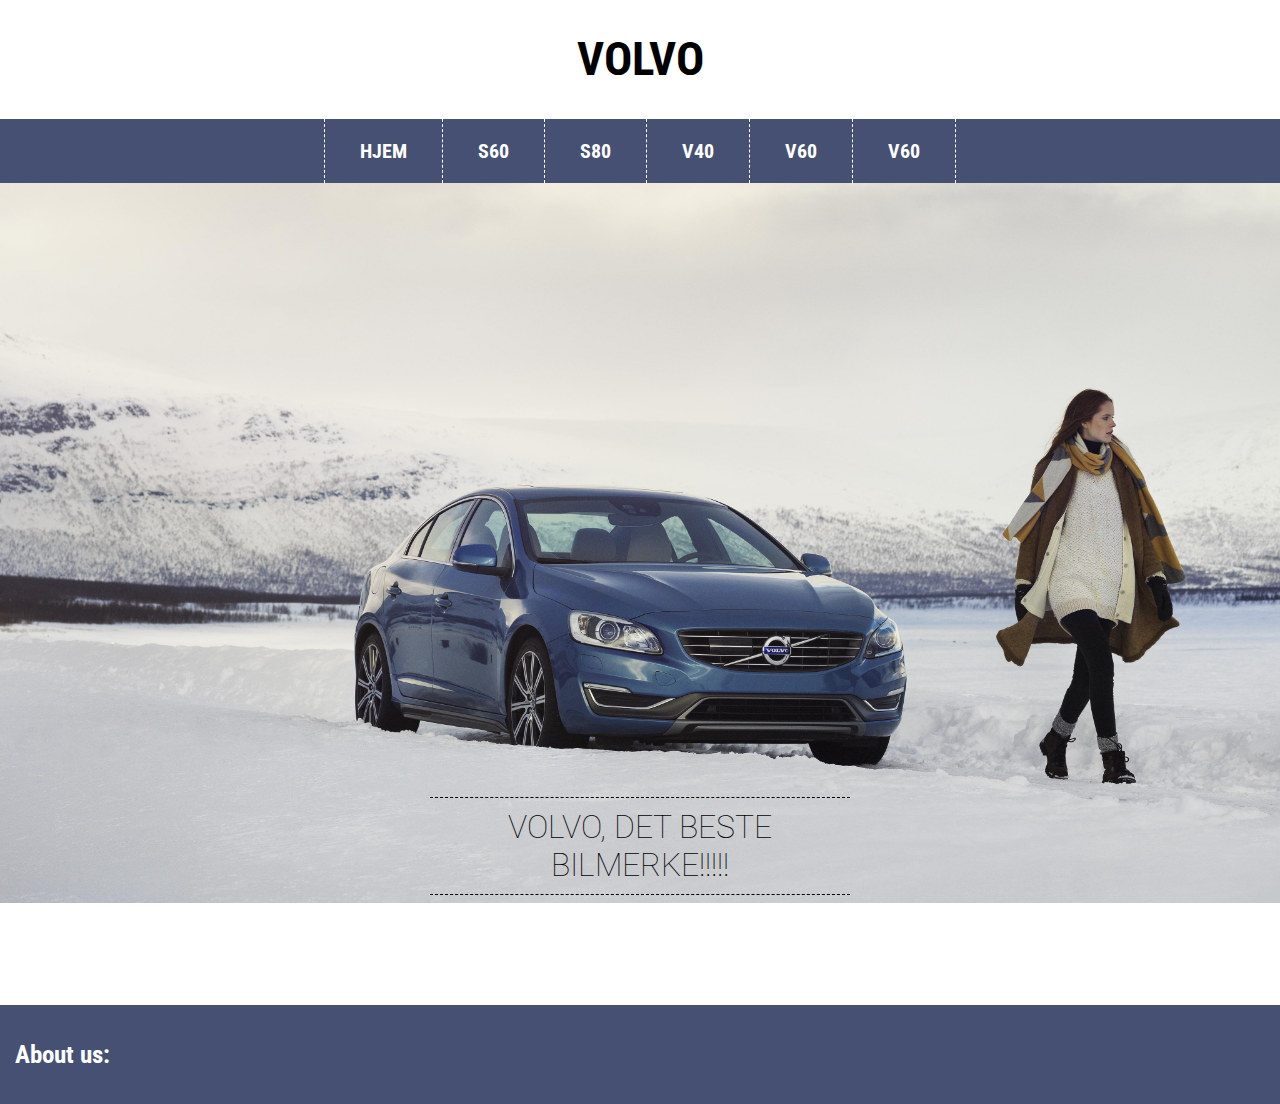
==== index.html @ a3412916 "ny update" ====
<!DOCTYPE html>
<html>

<head>
<meta charset="utf-8">
<meta name="viewport" content="width=device-width, initial-scale=1.0">
<link rel="stylesheet" href="https://maxcdn.bootstrapcdn.com/font-awesome/4.4.0/css/font-awesome.min.css">
<link rel="stylesheet" type="text/css" href="styles/style.css">

<title>Volvo</title>
</head>

<body>
 <section class="container">
 	<nav class="menu">
 		<h1 id="logo">VOLVO</h1>
	 		<ul>
	 			<li><a href="index.html">Hjem</a></li>
	 			<li><a href="volvo_s60.html">S60</a></li>
	 			<li><a href="#">S80</a></li>
	 			<li><a href="volvo_v40.html">V40</a></li>
	 			<li><a href="">V60</a></li>
	 			<li><a href="v60meny.html">V60</a></li>
	 		</ul>
 	</nav>
 </section>

 <section class="imageholder">

	<img src="img/volvo1.jpg">
	<h1>Volvo, det beste bilmerke!!!!!</h1>

</section>

</body>
<footer>
	<p>About us:<br /></p>
</footer>
</html>
---- styles/style.css ----
@import url(https://fonts.googleapis.com/css?family=Roboto:400,500,700,900,300);

html, body {
	margin: 0;
	padding: 0;
	font-family: 'Roboto', helvetica, arial, sans-serif;
}

#logo {
	display: flex;
	justify-content: center;
	font-weight: bold;
	font-size: 47px;
	font-stretch: condensed;
	padding: 0;
	border-bottom: 1px dashed #fff;
	opacity: 0.5;
	}


nav.menu ul {
	list-style-type: none;
	text-align: center;
	padding: 0;
	margin: 0;
	background-color: #455073;
}

nav.menu ul li {
	color: #fff;
	font-size: 47px;
	font-variant: small-caps;
	font-stretch: condensed;
	font-weight: bold;
	padding: 10px 15px;
	border-bottom: 1px dashed #fff;
}

nav.menu ul li:last-child {
	margin-bottom: 0;
}

nav.menu ul li a {
	text-decoration: none;
	color: #fff;
}

section.imageholder h1 {
	display: none;
	}

img {
	margin: 0;
	padding: 0;
	width: 100%;
}


/* MEDIA SCREEN */

@media screen and (min-width: 30em) {

#logo {
	display: flex;
	flex-wrap: wrap;
	justify-content: center;
	font-weight: bold;
	font-size: 47px;
	font-stretch: condensed;
	padding: 0;
	border-bottom: 1px dashed #fff;
	opacity: 1;
}

nav.menu ul {
	list-style-type: none;
	display: flex;
	flex-wrap: wrap;
	justify-content: center;
	padding: 0;
	margin: 0;
	background-color: #455073;
}

nav.menu ul li {
	color: #fff;
	font-size: 20px;
	font-variant: small-caps;
	font-stretch: condensed;
	font-weight: bold;
	padding: 10px 15px;
	border-right: 1px dashed #fff;
	border-bottom: none;
}

nav.menu ul li:first-child {
	border-left: 1px dashed #fff;
}

nav.menu ul li:last-child {
	margin-bottom: 0;
}

nav.menu ul li a {
	text-decoration: none;
	color: #fff;
}
	
nav.menu ul li a {
	display: flex;
	flex-wrap: wrap;
	justify-content: center;
	padding: 10px 20px;
	text-decoration: none;
	color: #fff;
	text-transform: uppercase;
}


nav.menu ul li:hover {
	background-color: rgba(255, 255, 255, 0.4);
	}

.imageholder {
	display: block;
	width: 100%;
	margin: 0 auto;
}

section.imageholder h1 {
	text-align: center;
	display: block;
	position: relative;
	top: -110px;
	font-size: 32px;
	text-transform: uppercase;
	font-weight: 100;
	color: #000;
	margin: 0 auto;
	max-width: 400px;
	padding: 10px;
	border-bottom: 1px dashed #000;
	border-top: 1px dashed #000;
	}

img {
	width: 100%;
}

}

@media screen and (max-width: 700px) {

section.imageholder h1 {
	color: #fff;
	background-color: #000;
	border: none;
	}


}

footer {
	position: relative;
	background-color: #455073;
	padding: 10px 15px;
	color: #fff;
	font-size: 25px;
	font-stretch: condensed;
	font-weight: bold;
	

}
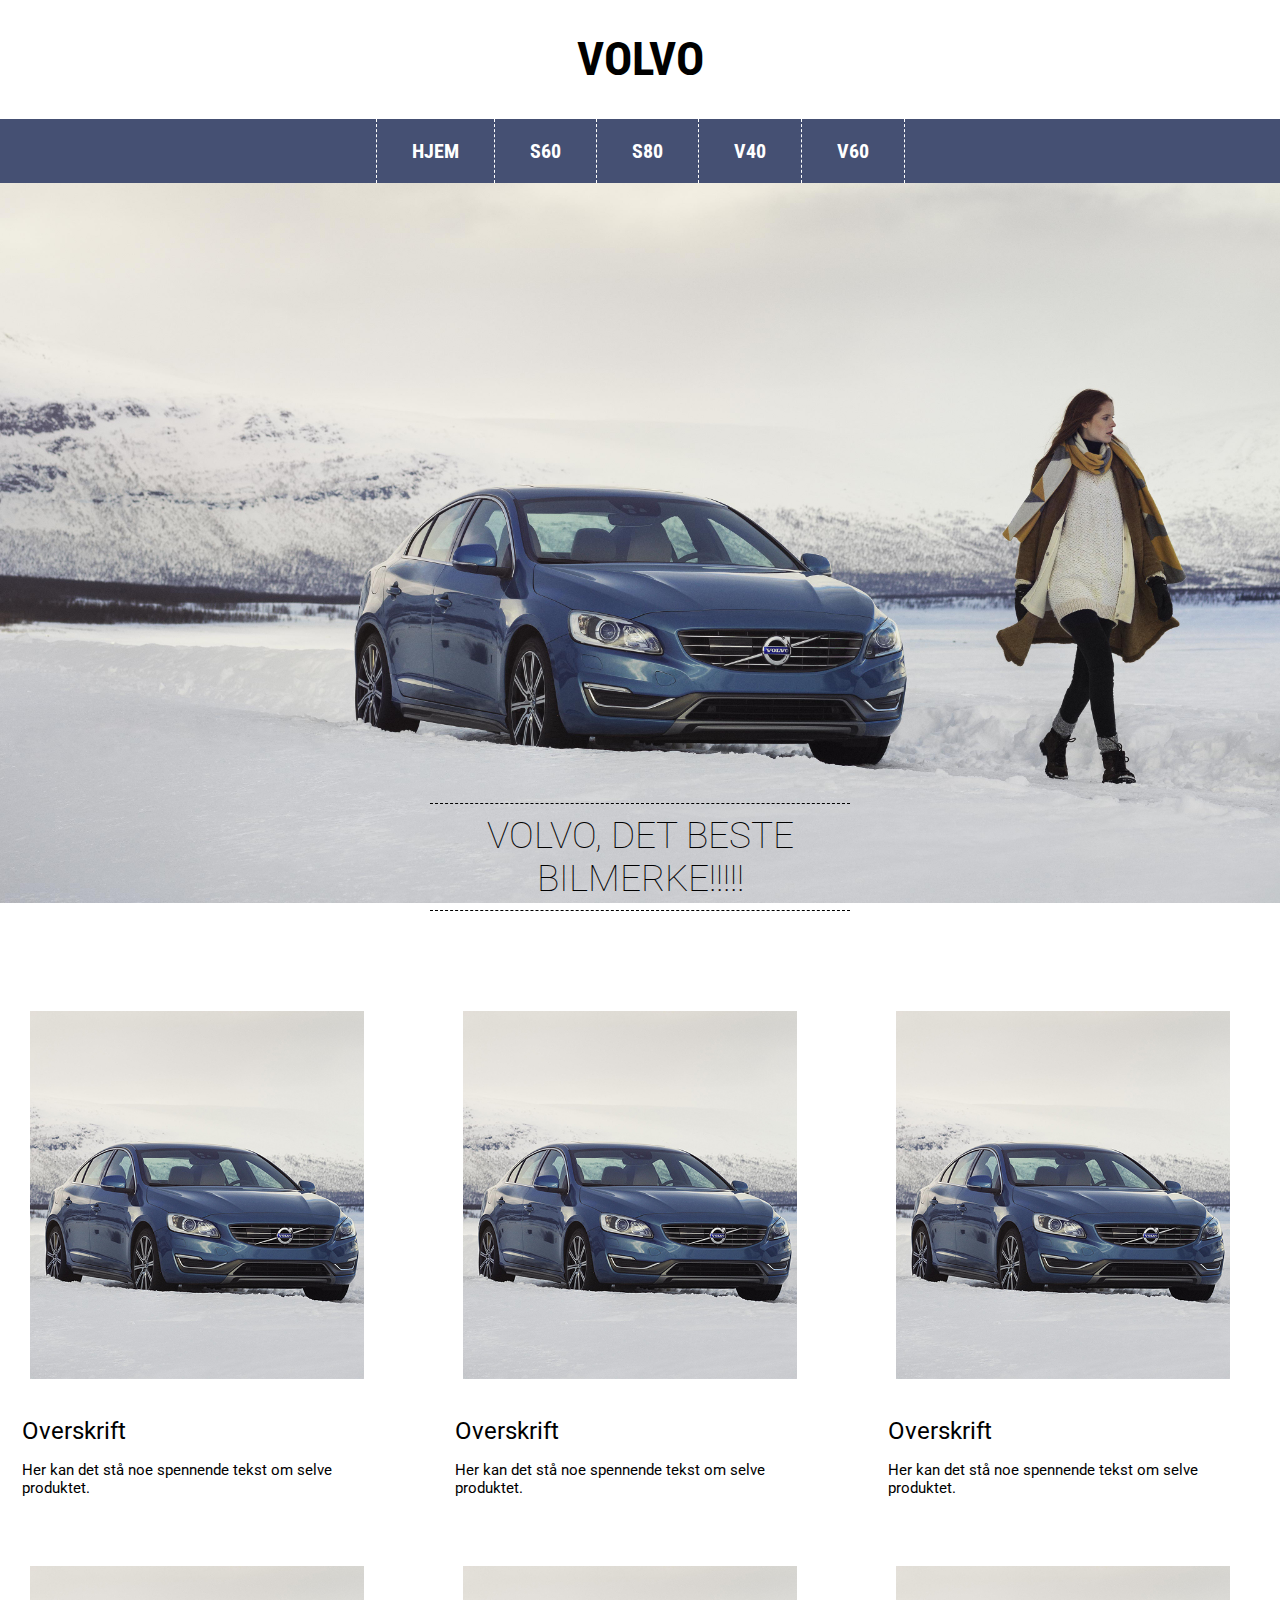
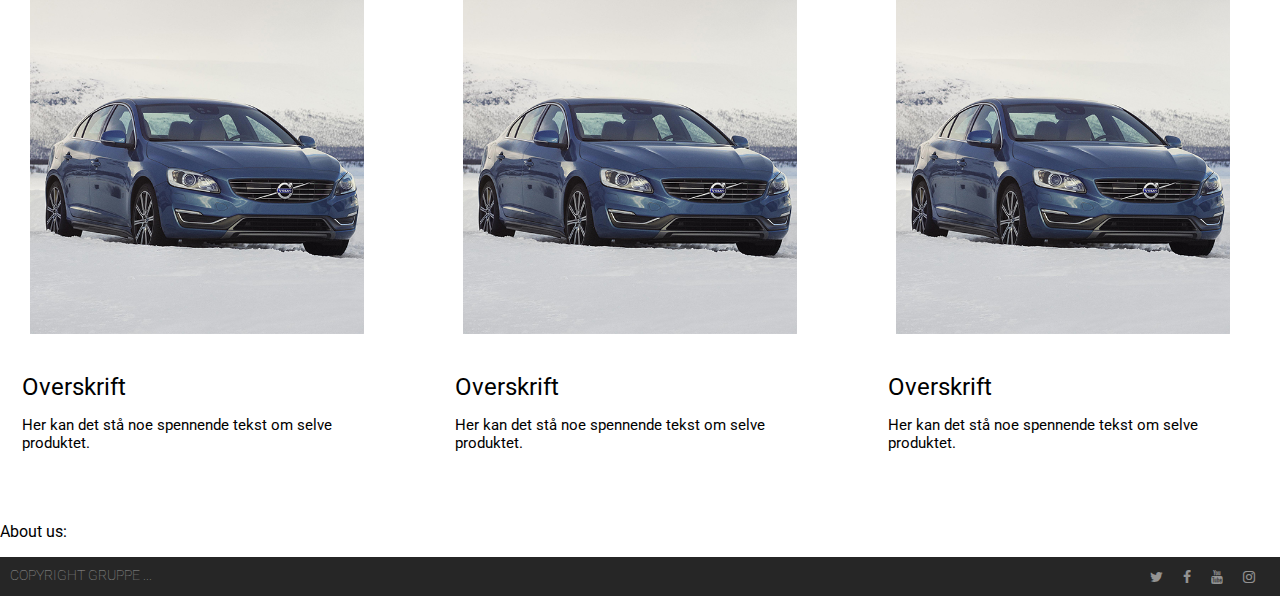
==== commit 8787d013: "Lagt til innhold på førstesiden, css og footer" ====
--- a/index.html
+++ b/index.html
@@ -19,7 +19,6 @@
 	 			<li><a href="volvo_s60.html">S60</a></li>
 	 			<li><a href="#">S80</a></li>
 	 			<li><a href="volvo_v40.html">V40</a></li>
-	 			<li><a href="">V60</a></li>
 	 			<li><a href="v60meny.html">V60</a></li>
 	 		</ul>
  	</nav>
@@ -32,8 +31,99 @@
 
 </section>
 
-</body>
+<main class="main center">
+		<section class="main-content">
+				<article class="item">
+							<a href="#">
+								<figure class="thumbnail">
+						       	<img src="img/volvo-crop1.jpg" alt="Volvo">
+						    </figure>
+						    <div class="text">
+						        <h2>Overskrift</h2>
+										<p>Her kan det stå noe spennende tekst om selve produktet.</p>
+						    </div>	
+						  </a>
+				</article>
+
+				<article class="item">
+							<a href="#">
+								<figure class="thumbnail">
+						       	<img src="img/volvo-crop1.jpg" alt="Volvo">
+						    </figure>
+						    <div class="text">
+						        <h2>Overskrift</h2>
+										<p>Her kan det stå noe spennende tekst om selve produktet.</p>
+						    </div>	
+						  </a>
+				</article>
+
+				<article class="item">
+							<a href="#">
+								<figure class="thumbnail">
+						       	<img src="img/volvo-crop1.jpg" alt="Volvo">
+						    </figure>
+						    <div class="text">
+						        <h2>Overskrift</h2>
+										<p>Her kan det stå noe spennende tekst om selve produktet.</p>
+						    </div>	
+						  </a>
+				</article>
+
+				<article class="item">
+							<a href="#">
+								<figure class="thumbnail">
+						       	<img src="img/volvo-crop1.jpg" alt="Volvo">
+						    </figure>
+						    <div class="text">
+						        <h2>Overskrift</h2>
+										<p>Her kan det stå noe spennende tekst om selve produktet.</p>
+						    </div>	
+						  </a>
+				</article>
+
+				<article class="item">
+							<a href="#">
+								<figure class="thumbnail">
+						       	<img src="img/volvo-crop1.jpg" alt="Volvo">
+						    </figure>
+						    <div class="text">
+						        <h2>Overskrift</h2>
+										<p>Her kan det stå noe spennende tekst om selve produktet.</p>
+						    </div>	
+						  </a>
+				</article>
+
+				<article class="item">
+							<a href="#">
+								<figure class="thumbnail">
+						       	<img src="img/volvo-crop1.jpg" alt="Volvo">
+						    </figure>
+						    <div class="text">
+						        <h2>Overskrift</h2>
+										<p>Her kan det stå noe spennende tekst om selve produktet.</p>
+						    </div>	
+						  </a>
+				</article>
+		</section>
+
+</main>
+
 <footer>
 	<p>About us:<br /></p>
 </footer>
+
+<section class="footerWrap">
+	<footer class="copyright"><h2>Copyright gruppe ...</h2></footer>
+		<footer class="social-menu styleSocial">
+			<ul>
+			    <li><a href="http://twitter.com"></a></li>
+			    <li><a href="http://facebook.com"></a></li>
+			    <li><a href="http://youtube.com"></a></li>
+			    <li><a href="http://instagram.com"></a></li>
+			</ul>
+		</footer>
+</section>
+
+</body>
+
 </html>--- a/styles/style.css
+++ b/styles/style.css
@@ -18,7 +18,7 @@
 	}
 
 
-nav.menu ul {
+.menu ul {
 	list-style-type: none;
 	text-align: center;
 	padding: 0;
@@ -26,7 +26,7 @@
 	background-color: #455073;
 }
 
-nav.menu ul li {
+.menu ul li {
 	color: #fff;
 	font-size: 47px;
 	font-variant: small-caps;
@@ -36,23 +36,98 @@
 	border-bottom: 1px dashed #fff;
 }
 
-nav.menu ul li:last-child {
+.menu ul li:last-child {
 	margin-bottom: 0;
 }
 
-nav.menu ul li a {
+.menu ul li a {
 	text-decoration: none;
 	color: #fff;
 }
 
-section.imageholder h1 {
+section.imageholder {
 	display: none;
-	}
-
-img {
-	margin: 0;
-	padding: 0;
-	width: 100%;
+}
+
+.footerWrap {
+    display: flex;
+    background: hsl(0, 0%, 15%);
+    flex-wrap: wrap;
+    justify-content: center;
+}
+
+.copyright h2 {
+	display: none;
+
+}
+
+.social-menu ul {
+    display: flex;
+    flex-wrap: wrap;
+    justify-content: center;
+    list-style: none;
+    margin: 10px 15px 10px 0;
+    padding: 0;
+}
+
+.styleSocial li a {
+		margin: 0;
+    padding: 0 10px;
+    color: #fff;
+    font-size: 30px;
+    list-style: none;
+    text-decoration: none;
+    opacity: 1;
+}
+
+.social-menu li a:before {
+    font-family: 'Fontawesome';
+    -webkit-font-smoothing: antialiased;
+    content: '\f08e';
+}
+
+.social-menu li a[href*="facebook.com"]::before { content: '\f09a'; }
+
+.social-menu li a[href*="instagram.com"]::before { content: '\f16d'; }
+
+.social-menu li a[href*="twitter.com"]::before { content: '\f099'; }
+
+.social-menu li a[href*="youtube.com"]::before { content: '\f167'; }
+
+
+.item {
+	
+	margin-bottom: 10px;	
+}
+
+.item a {
+	color: black;
+	text-decoration: none;
+}
+
+.item a:hover {
+	box-shadow: 3px 3px 8px hsl(0, 0%, 70%);
+}
+
+.text {
+	padding: 1.4em;
+}
+
+.text h2 {
+	margin-top: 0;
+	margin-bottom: .5em;
+	font-weight: normal;
+}
+
+.text p {
+	font-size: 95%;
+}
+
+.item img {
+	width: 120%;
+	margin-left: -50px;
+	padding: 0;
+	margin-right: 
 }
 
 
@@ -72,7 +147,7 @@
 	opacity: 1;
 }
 
-nav.menu ul {
+.menu ul {
 	list-style-type: none;
 	display: flex;
 	flex-wrap: wrap;
@@ -82,7 +157,7 @@
 	background-color: #455073;
 }
 
-nav.menu ul li {
+.menu ul li {
 	color: #fff;
 	font-size: 20px;
 	font-variant: small-caps;
@@ -93,20 +168,20 @@
 	border-bottom: none;
 }
 
-nav.menu ul li:first-child {
+.menu ul li:first-child {
 	border-left: 1px dashed #fff;
 }
 
-nav.menu ul li:last-child {
+.menu ul li:last-child {
 	margin-bottom: 0;
 }
 
-nav.menu ul li a {
+.menu ul li a {
 	text-decoration: none;
 	color: #fff;
 }
 	
-nav.menu ul li a {
+.menu ul li a {
 	display: flex;
 	flex-wrap: wrap;
 	justify-content: center;
@@ -117,22 +192,31 @@
 }
 
 
-nav.menu ul li:hover {
+.menu ul li:hover {
 	background-color: rgba(255, 255, 255, 0.4);
 	}
 
-.imageholder {
+section.imageholder {
 	display: block;
 	width: 100%;
 	margin: 0 auto;
+	position: relative;
+	padding: 0;
+}
+
+img {
+	display: block;
+	width: 100%;
+	margin-bottom: 0;
+	padding: 0;
 }
 
 section.imageholder h1 {
 	text-align: center;
 	display: block;
 	position: relative;
-	top: -110px;
-	font-size: 32px;
+	top: -100px;
+	font-size: 37px;
 	text-transform: uppercase;
 	font-weight: 100;
 	color: #000;
@@ -143,12 +227,88 @@
 	border-top: 1px dashed #000;
 	}
 
-img {
+.footerWrap {
+    display: flex;
+    background: hsl(0, 0%, 15%);
+    flex-wrap: wrap;
+    justify-content: space-between;
+}
+
+.copyright h2 {
+	display: flex;
+	text-transform: uppercase;
+	font-weight: 100;
+	color: #fff;
+	font-size: 14px;
+	margin: 10px 15px 10px 0;
+	padding: 0 10px;
+  justify-content: flex-start;
+  opacity: 0.5;
+
+}
+
+.social-menu ul {
+    display: flex;
+    flex-wrap: wrap;
+    justify-content: flex-end;
+    list-style: none;
+    margin: 10px 15px 10px 0;
+    padding: 0;
+}
+
+.styleSocial li a {
+		margin: 0;
+    padding: 0 10px;
+    color: #fff;
+    font-size: 14px;
+    list-style: none;
+    text-decoration: none;
+    opacity: 0.5;
+}
+
+.styleSocial li a:hover {
+		opacity: 1;
+}
+
+.social-menu li a:before {
+    font-family: 'Fontawesome';
+    -webkit-font-smoothing: antialiased;
+    content: '\f08e';
+}
+
+.social-menu li a[href*="facebook.com"]::before { content: '\f09a'; }
+
+.social-menu li a[href*="instagram.com"]::before { content: '\f16d'; }
+
+.social-menu li a[href*="twitter.com"]::before { content: '\f099'; }
+
+.social-menu li a[href*="youtube.com"]::before { content: '\f167'; }
+
+.main-content {
+	display: flex;
+	flex-wrap: wrap;
+	justify-content: space-between;
+	margin-top: -1em;
+}
+
+.item {
+	display: flex;
+	flex-wrap: wrap;
+	flex: 0 1 calc(33% - .5em);
+  margin-bottom: 1em;
+}
+
+.center {
+	margin: 0 auto;
+}
+
+.item img {
 	width: 100%;
-}
-
-}
-
+	margin-left: -10px;
+	padding: 0;
+}
+
+}
 @media screen and (max-width: 700px) {
 
 section.imageholder h1 {
@@ -157,7 +317,17 @@
 	border: none;
 	}
 
-
+.item {
+	display: flex;
+	flex-wrap: wrap;
+	flex: 0 1 calc(50% - .5em);
+        margin-bottom: 1em;
+}
+
+.item img {
+	width: 120%;
+	margin-left: -24px;
+	padding: 0;
 }
 
 footer {
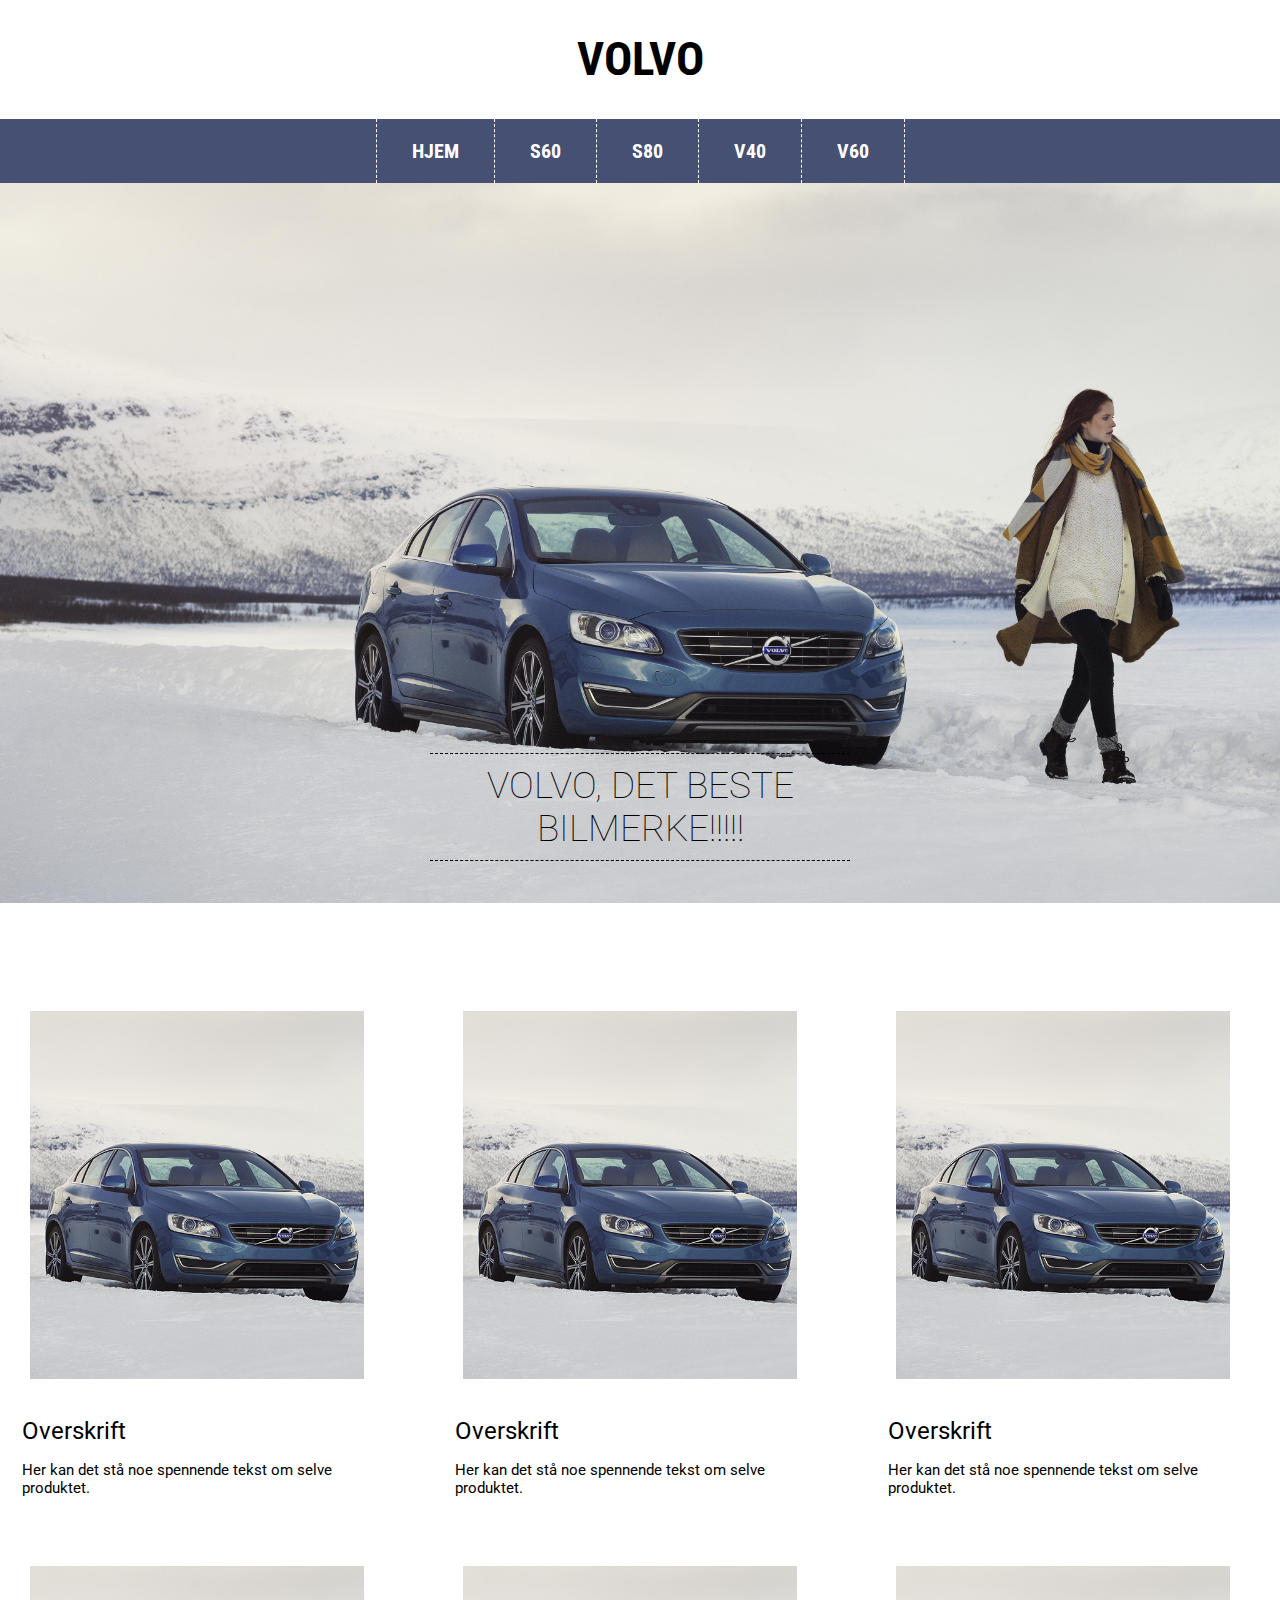
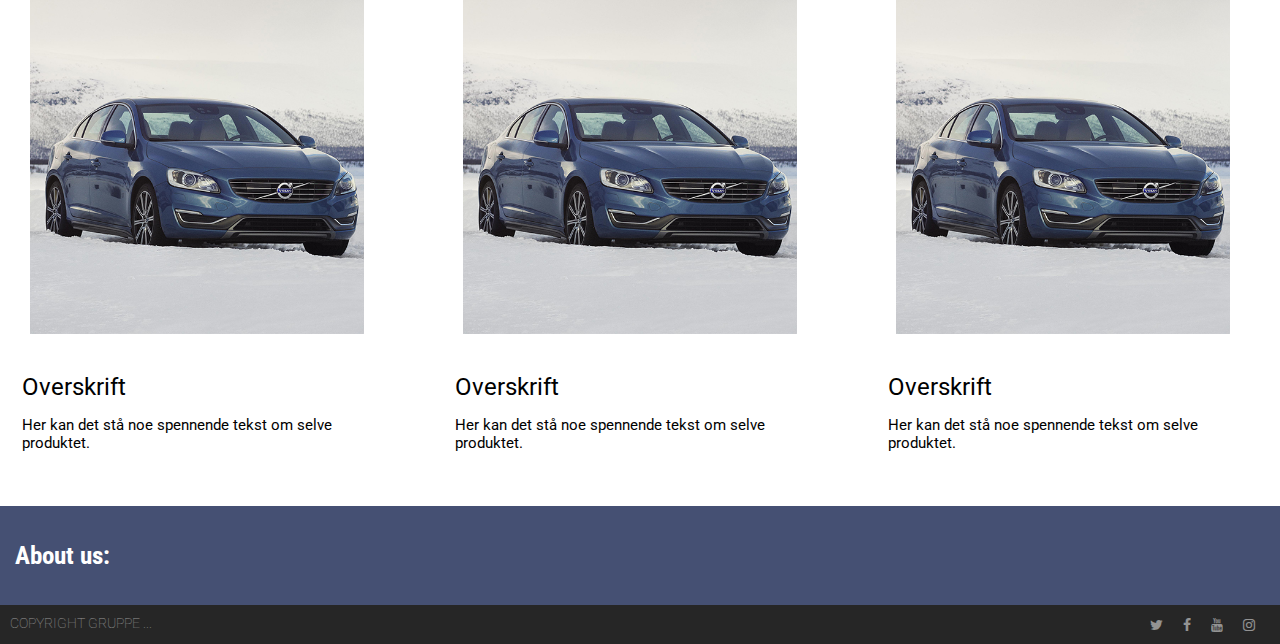
==== commit 8dc5c83f: "Fikset litt små endringer" ====
--- a/index.html
+++ b/index.html
@@ -108,9 +108,9 @@
 
 </main>
 
-<footer>
+<section class="about">
 	<p>About us:<br /></p>
-</footer>
+</section>
 
 <section class="footerWrap">
 	<footer class="copyright"><h2>Copyright gruppe ...</h2></footer>
--- a/styles/style.css
+++ b/styles/style.css
@@ -130,6 +130,18 @@
 	margin-right: 
 }
 
+.about {
+	position: relative;
+	background-color: #455073;
+	padding: 10px 15px;
+	color: #fff;
+	font-size: 25px;
+	font-stretch: condensed;
+	font-weight: bold;
+	
+
+}
+
 
 /* MEDIA SCREEN */
 
@@ -215,7 +227,7 @@
 	text-align: center;
 	display: block;
 	position: relative;
-	top: -100px;
+	top: -150px;
 	font-size: 37px;
 	text-transform: uppercase;
 	font-weight: 100;
@@ -330,14 +342,6 @@
 	padding: 0;
 }
 
-footer {
-	position: relative;
-	background-color: #455073;
-	padding: 10px 15px;
-	color: #fff;
-	font-size: 25px;
-	font-stretch: condensed;
-	font-weight: bold;
-	
-
-}
+
+
+}
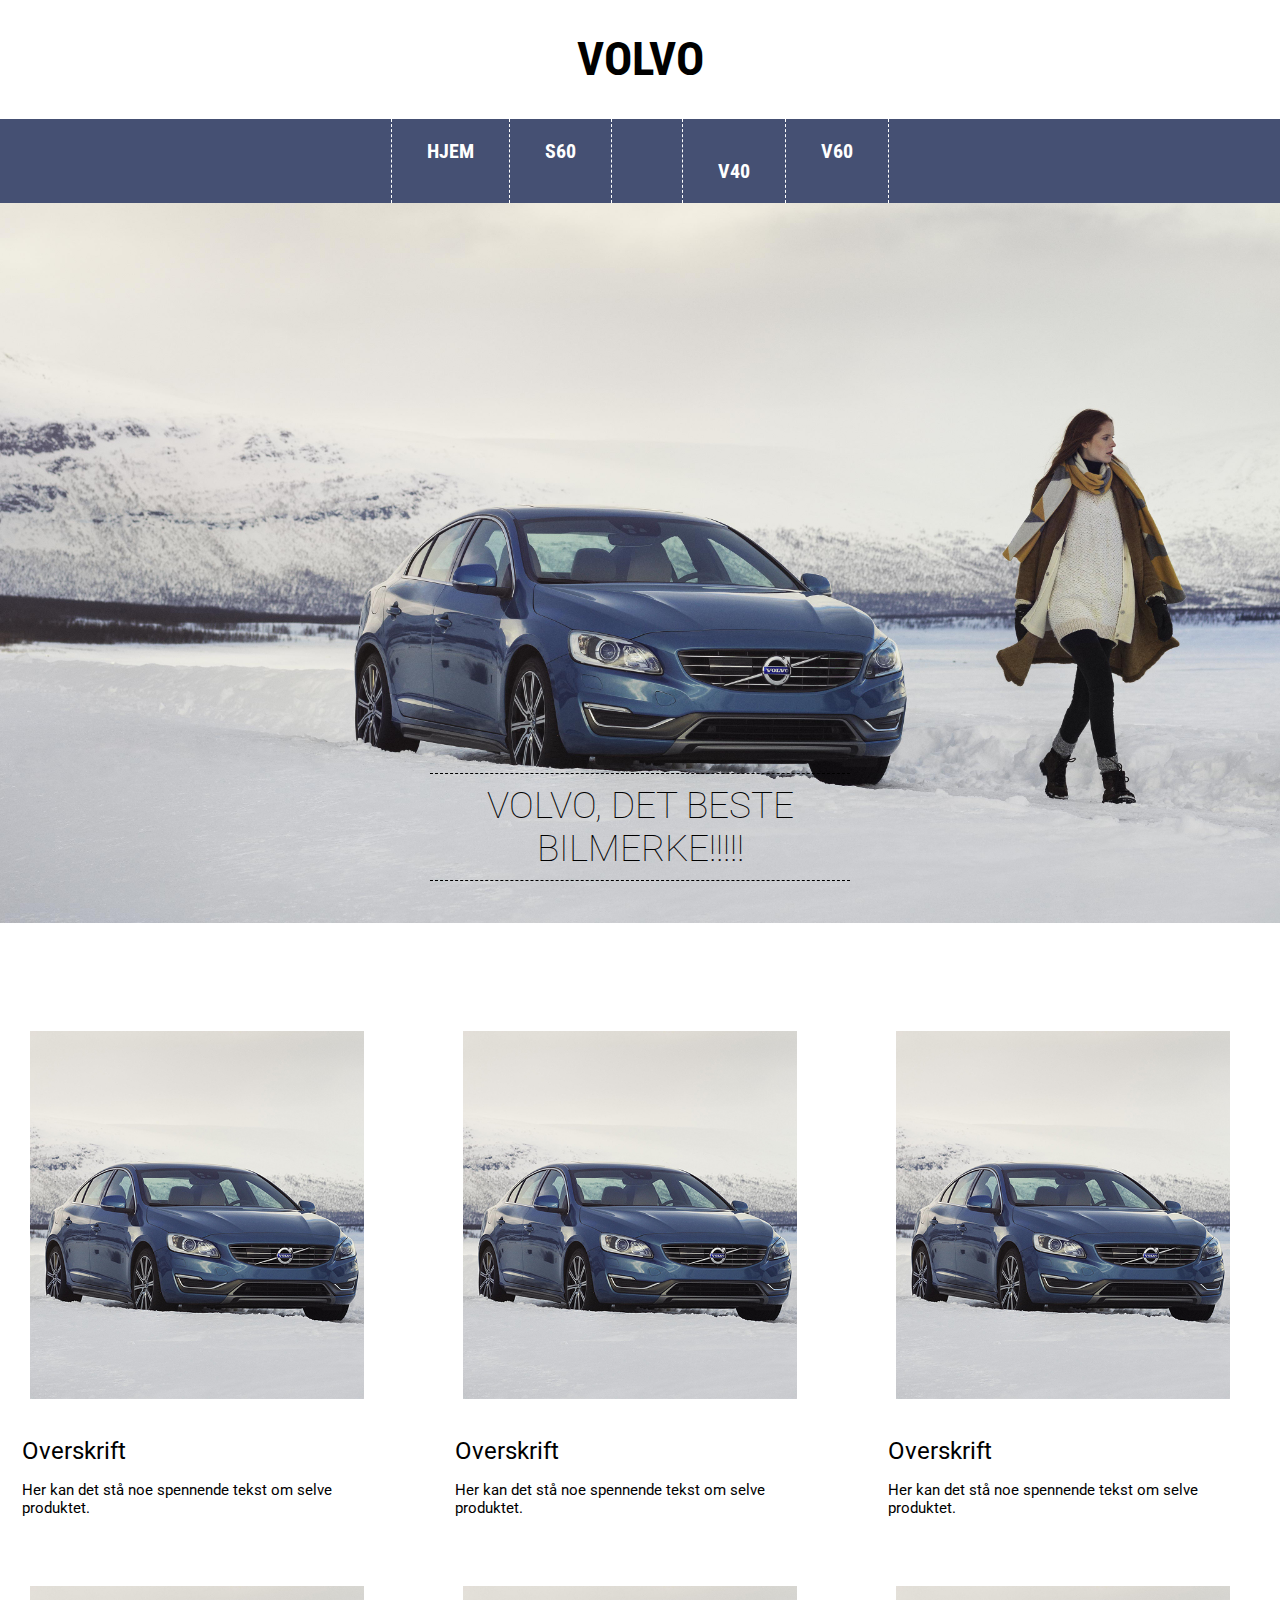
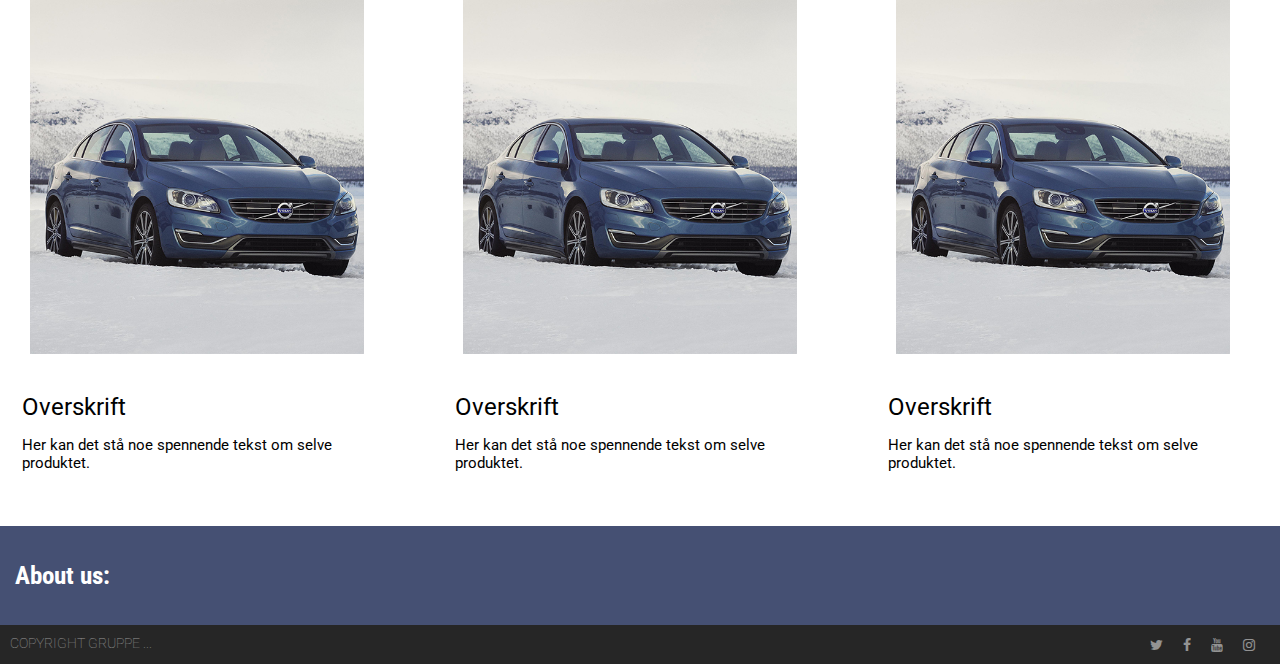
==== commit 7049b9b9: "endringer" ====
--- a/index.html
+++ b/index.html
@@ -17,7 +17,7 @@
 	 		<ul>
 	 			<li><a href="index.html">Hjem</a></li>
 	 			<li><a href="volvo_s60.html">S60</a></li>
-	 			<li><a href="#">S80</a></li>
+	 			<li><a href="volvos80.html"</a></li>
 	 			<li><a href="volvo_v40.html">V40</a></li>
 	 			<li><a href="v60meny.html">V60</a></li>
 	 		</ul>
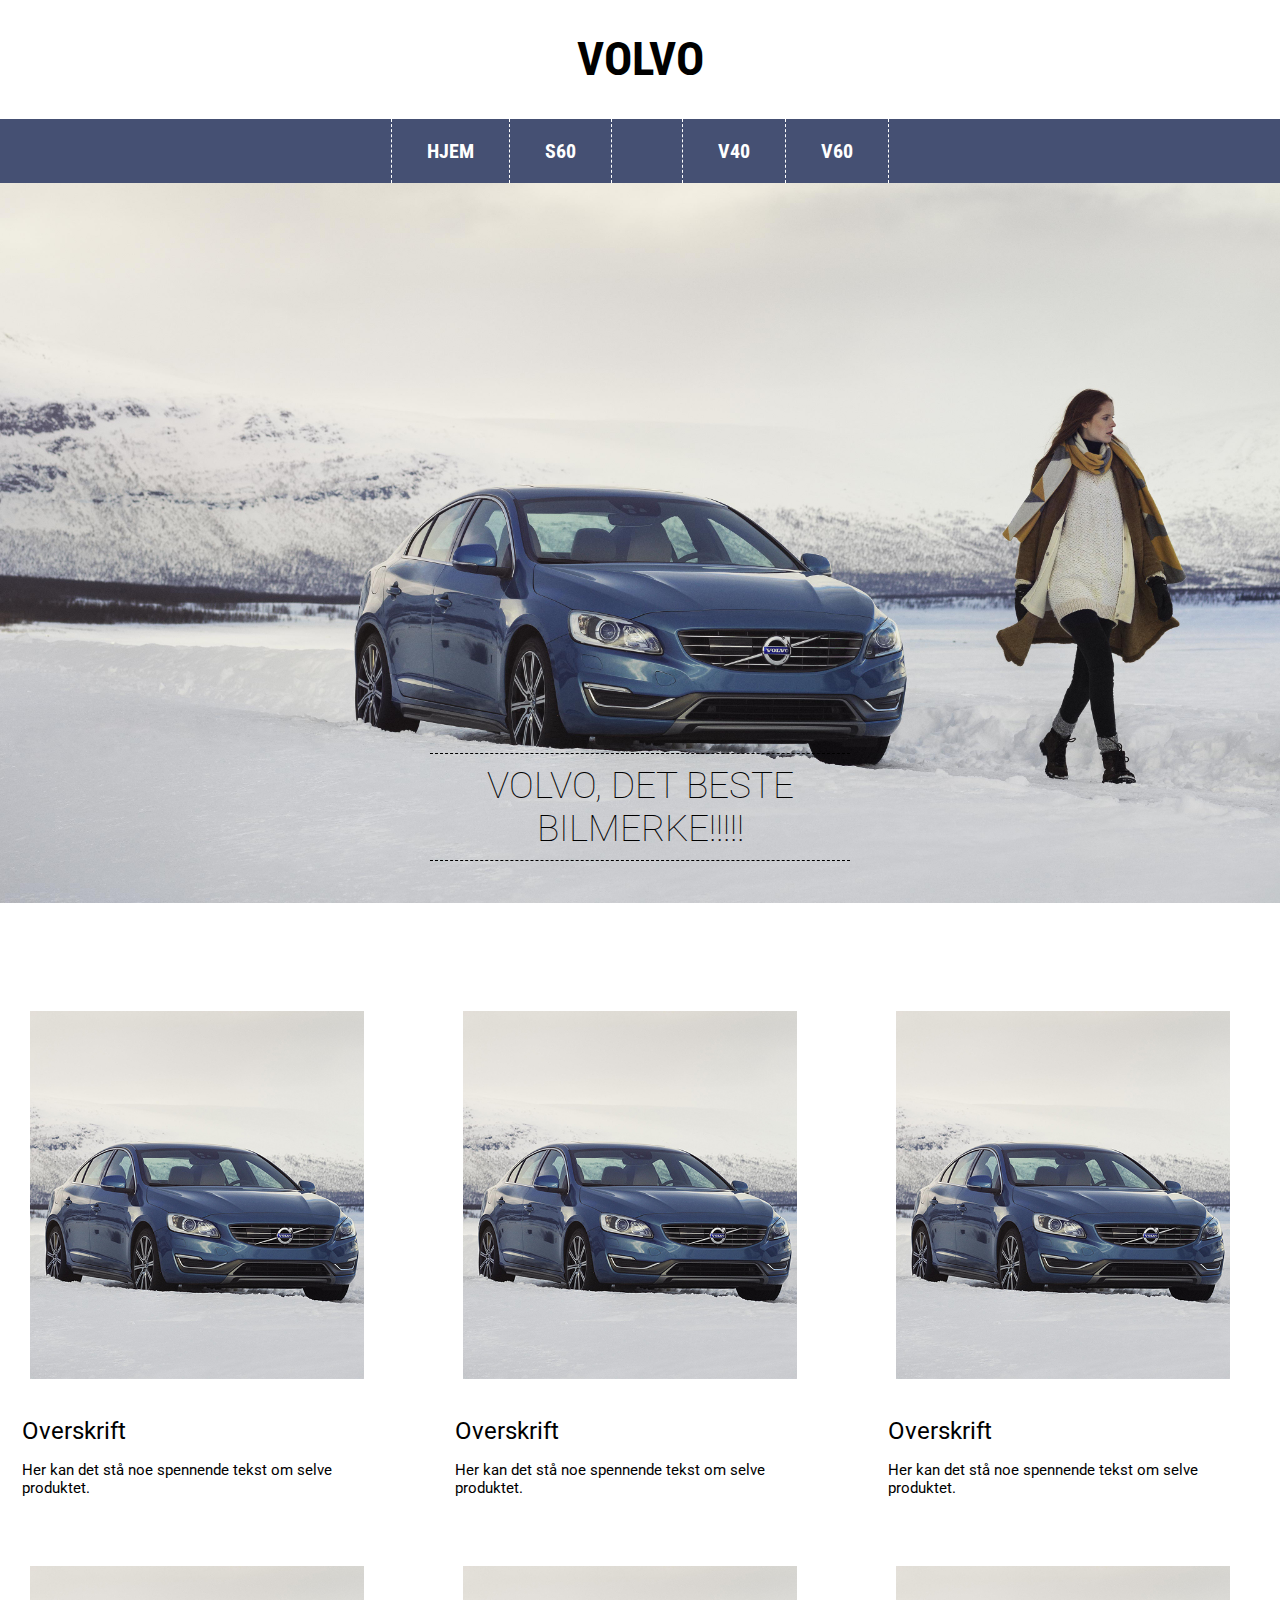
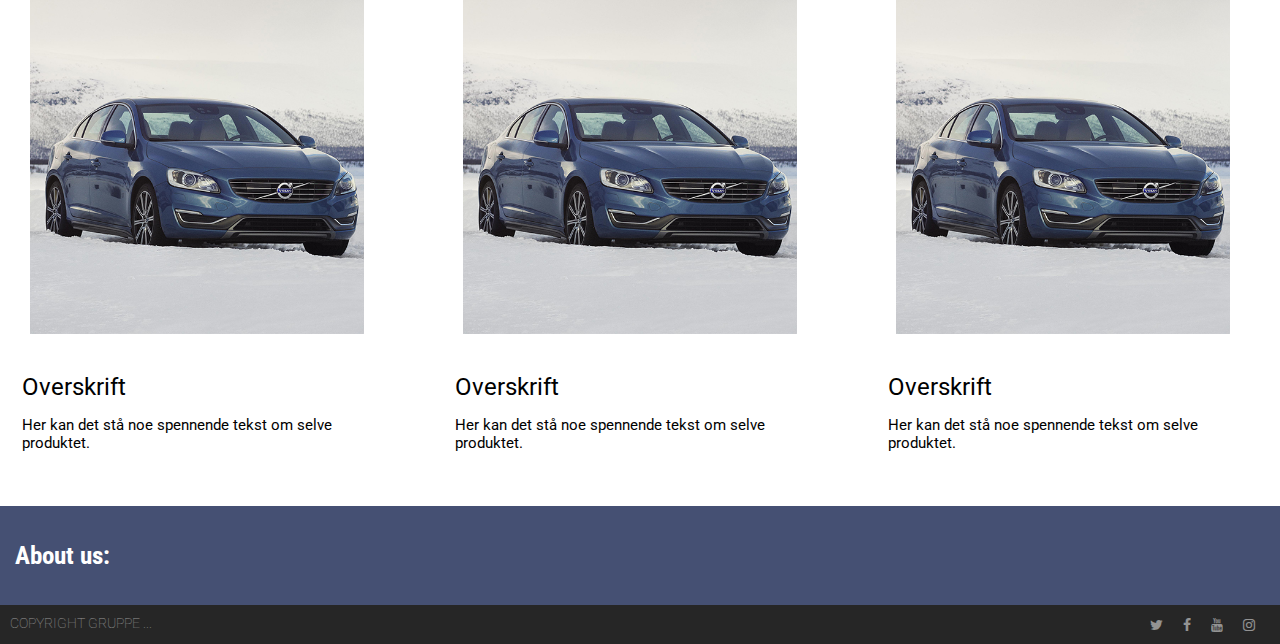
==== commit ff2083e8: "fikset meny på hovedside" ====
--- a/index.html
+++ b/index.html
@@ -17,7 +17,7 @@
 	 		<ul>
 	 			<li><a href="index.html">Hjem</a></li>
 	 			<li><a href="volvo_s60.html">S60</a></li>
-	 			<li><a href="volvos80.html"</a></li>
+	 			<li><a href="volvos80.html"></a></li>
 	 			<li><a href="volvo_v40.html">V40</a></li>
 	 			<li><a href="v60meny.html">V60</a></li>
 	 		</ul>
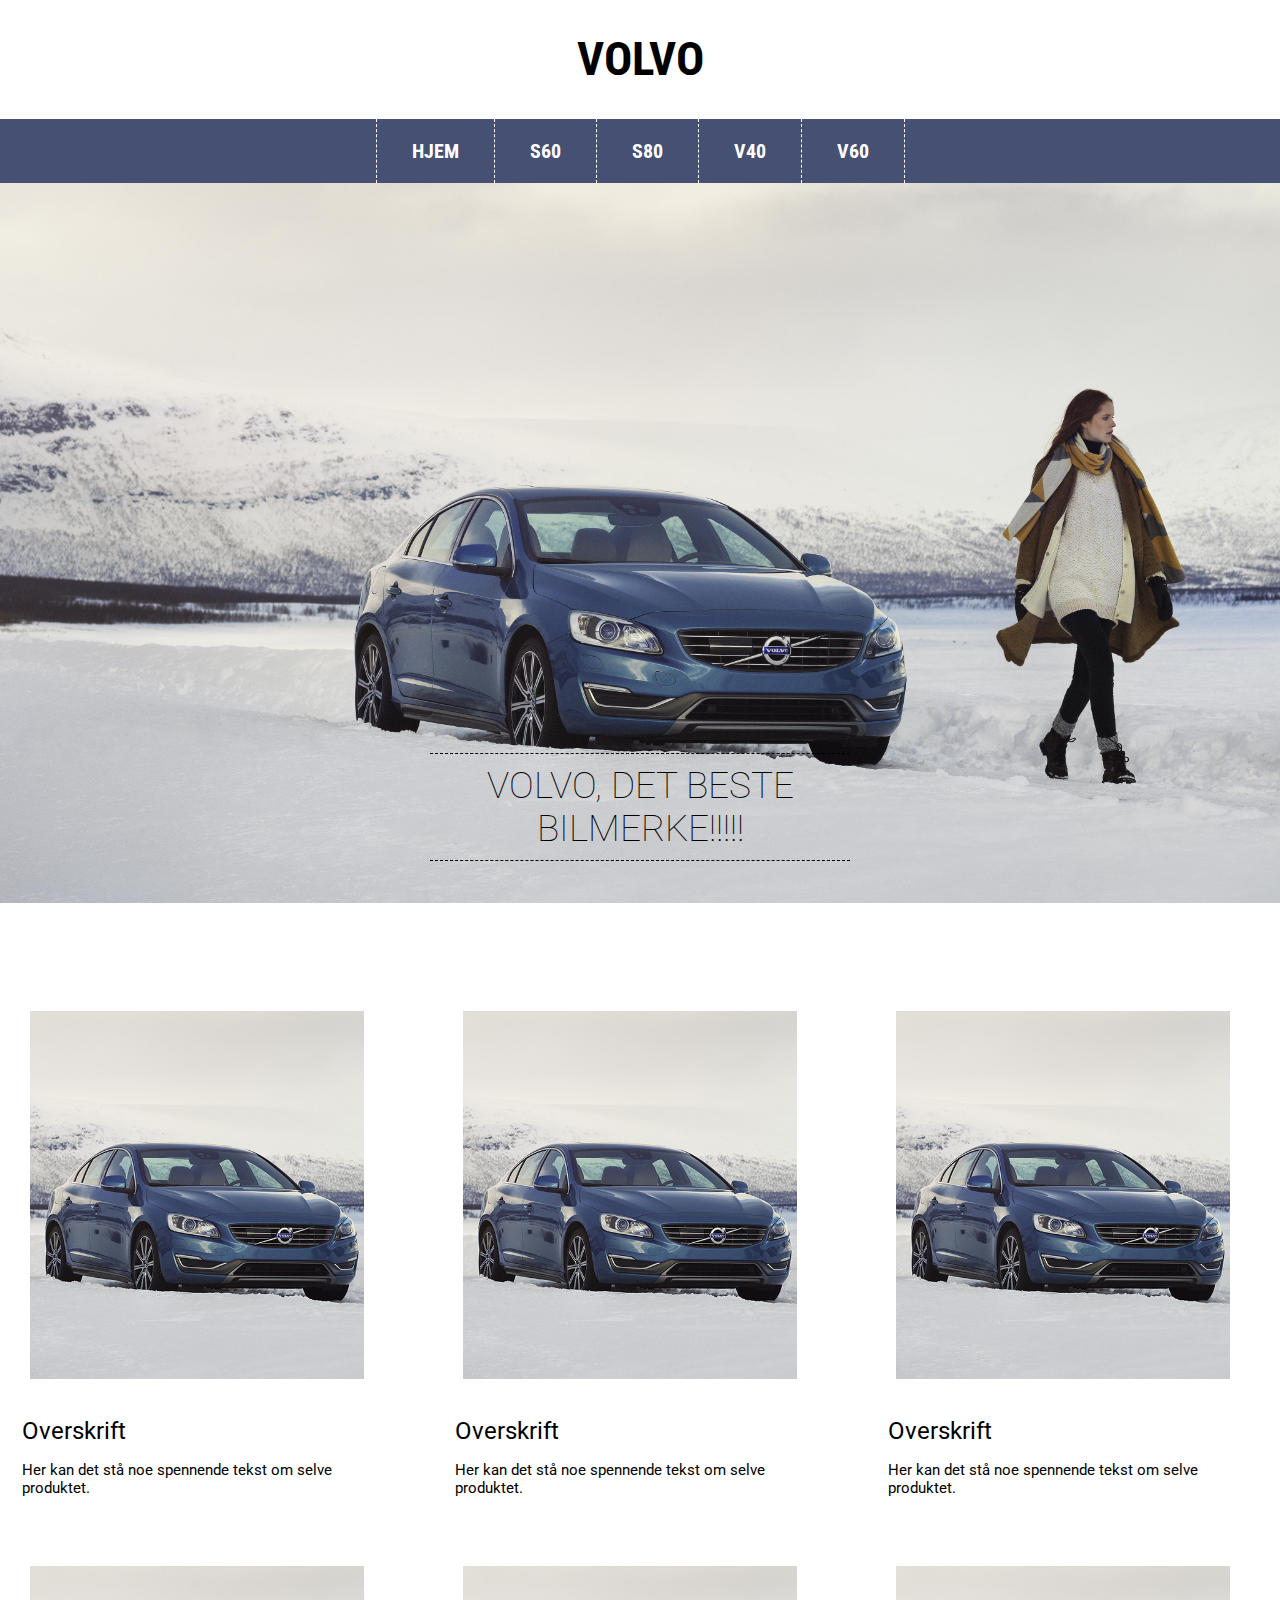
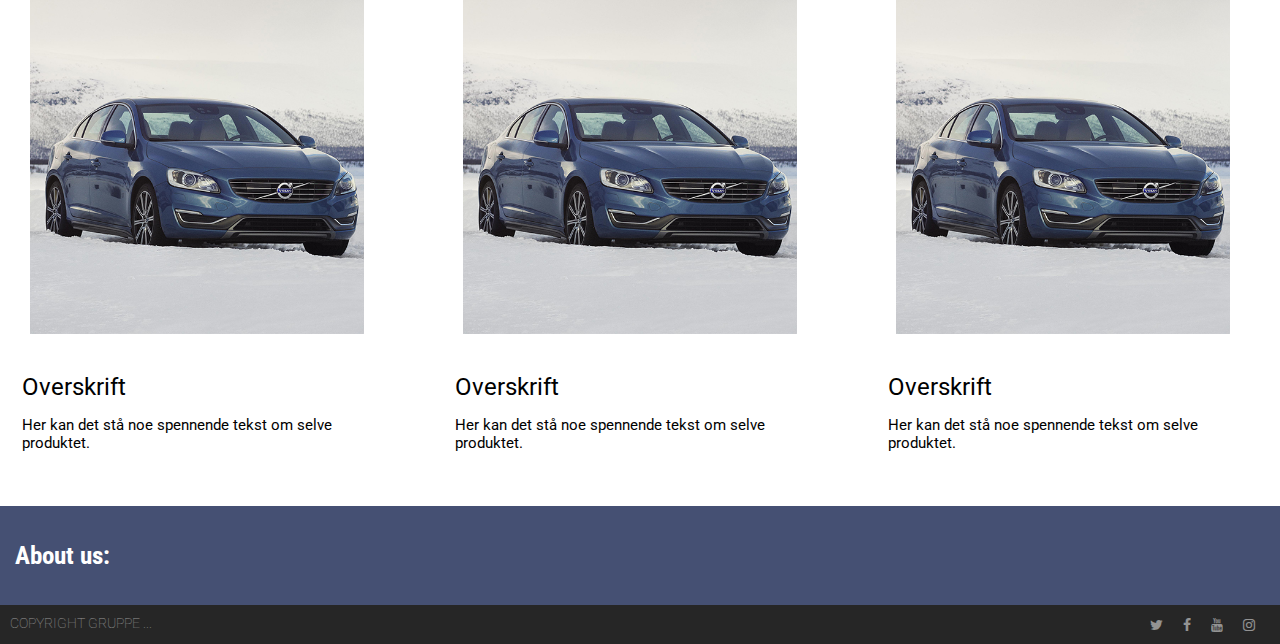
==== commit f0f7664b: "Lagt til S80 i meny" ====
--- a/index.html
+++ b/index.html
@@ -17,7 +17,7 @@
 	 		<ul>
 	 			<li><a href="index.html">Hjem</a></li>
 	 			<li><a href="volvo_s60.html">S60</a></li>
-	 			<li><a href="volvos80.html"></a></li>
+	 			<li><a href="volvos80.html">S80</a></li>
 	 			<li><a href="volvo_v40.html">V40</a></li>
 	 			<li><a href="v60meny.html">V60</a></li>
 	 		</ul>
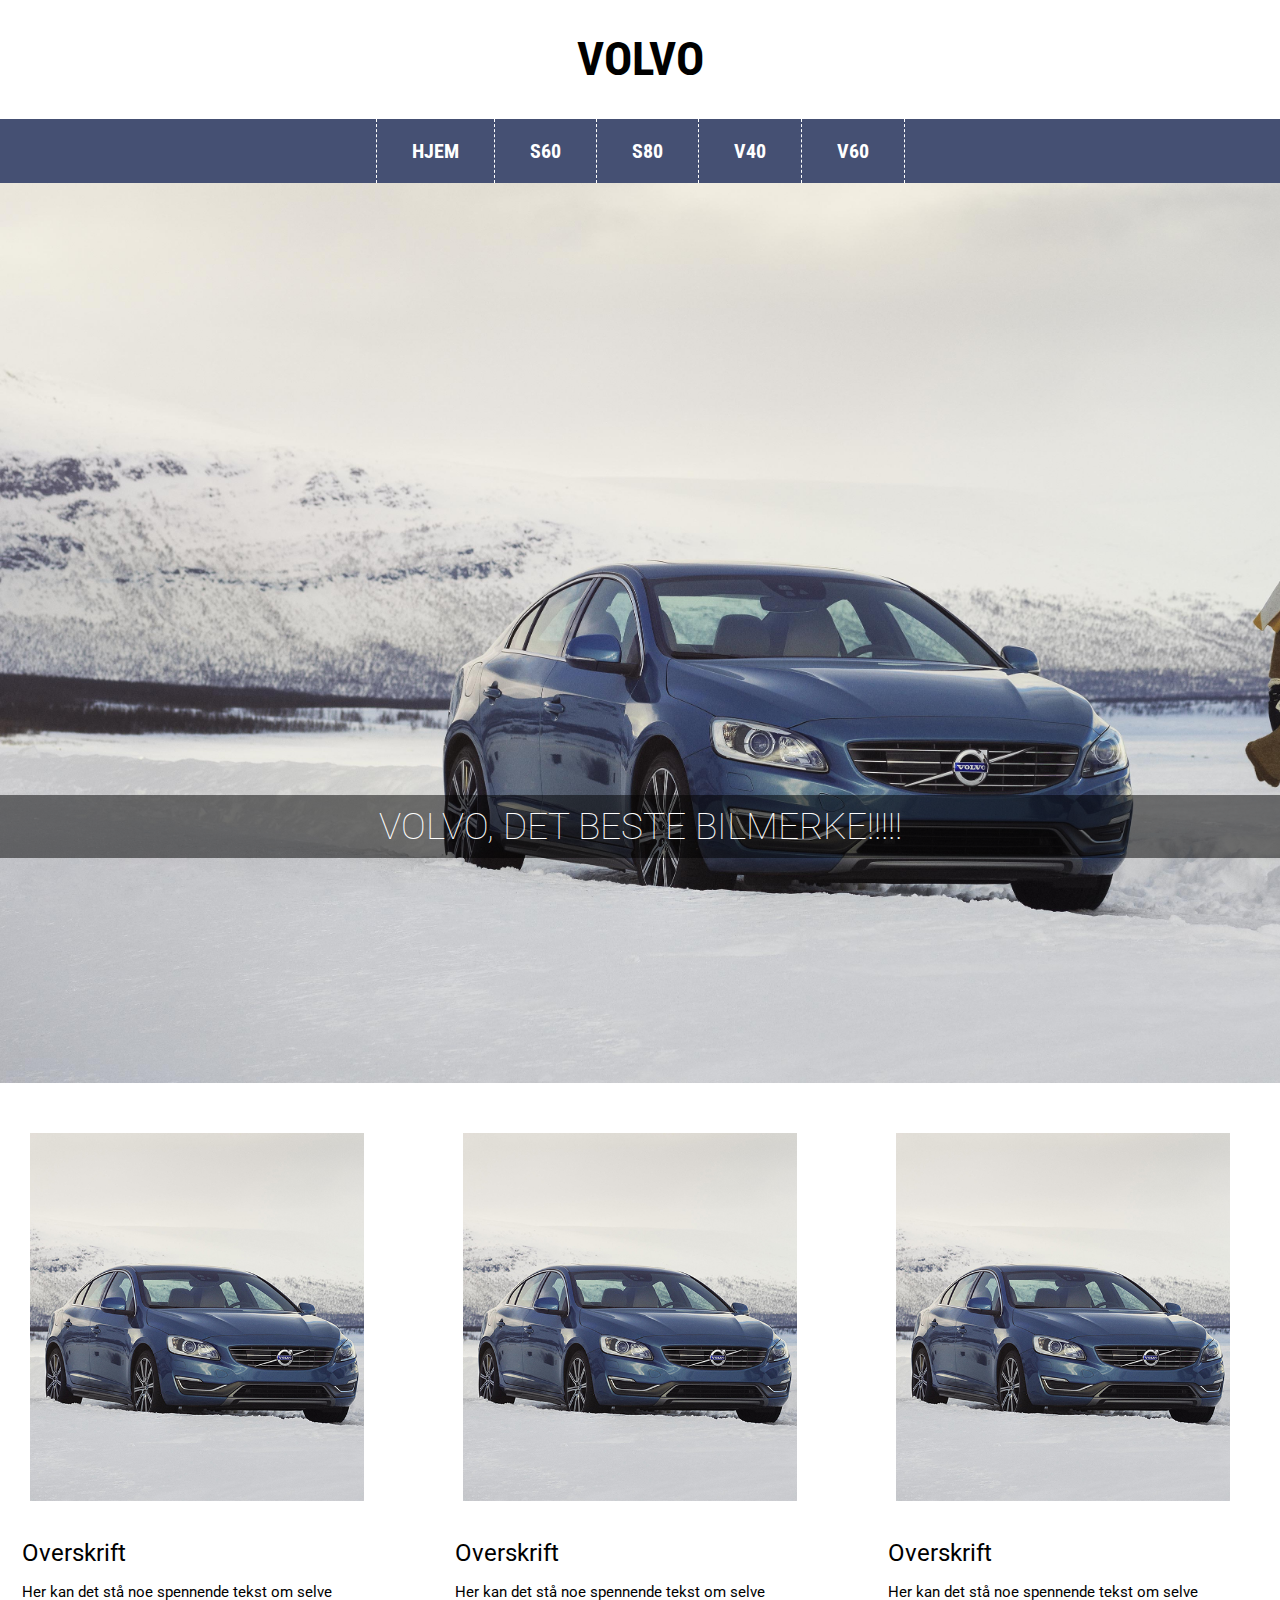
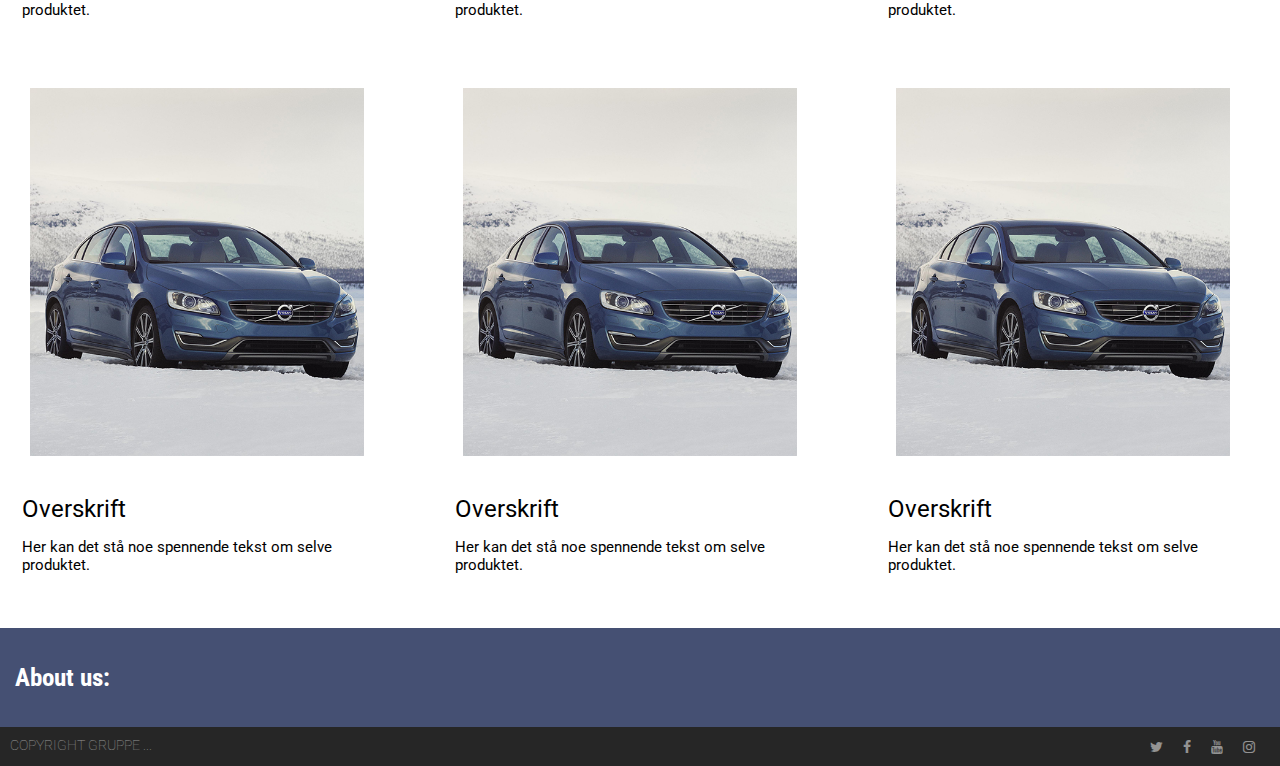
==== commit 6b439d39: "Fjernet forrige bilde på forsiden" ====
--- a/index.html
+++ b/index.html
@@ -26,7 +26,7 @@
 
  <section class="imageholder">
 
-	<img src="img/volvo1.jpg">
+	
 	<h1>Volvo, det beste bilmerke!!!!!</h1>
 
 </section>
--- a/styles/style.css
+++ b/styles/style.css
@@ -209,11 +209,15 @@
 	}
 
 section.imageholder {
-	display: block;
-	width: 100%;
-	margin: 0 auto;
-	position: relative;
-	padding: 0;
+	height: 100vh;
+	background-image: url("../img/volvo1.jpg");
+	background-color: #cccccc;
+	background-size: cover;
+	margin-bottom: 50px;
+	display: flex;
+	flex-direction: column;
+	justify-content: flex-end;
+	text-align: center;
 }
 
 img {
@@ -224,19 +228,14 @@
 }
 
 section.imageholder h1 {
-	text-align: center;
-	display: block;
 	position: relative;
-	top: -150px;
+	top: -200px;
 	font-size: 37px;
 	text-transform: uppercase;
 	font-weight: 100;
-	color: #000;
-	margin: 0 auto;
-	max-width: 400px;
-	padding: 10px;
-	border-bottom: 1px dashed #000;
-	border-top: 1px dashed #000;
+	color: #fff;
+	padding: 10px 0;
+	background-color: rgba(0,0,0,0.5);
 	}
 
 .footerWrap {
@@ -321,27 +320,4 @@
 }
 
 }
-@media screen and (max-width: 700px) {
-
-section.imageholder h1 {
-	color: #fff;
-	background-color: #000;
-	border: none;
-	}
-
-.item {
-	display: flex;
-	flex-wrap: wrap;
-	flex: 0 1 calc(50% - .5em);
-        margin-bottom: 1em;
-}
-
-.item img {
-	width: 120%;
-	margin-left: -24px;
-	padding: 0;
-}
-
-
-
-}
+
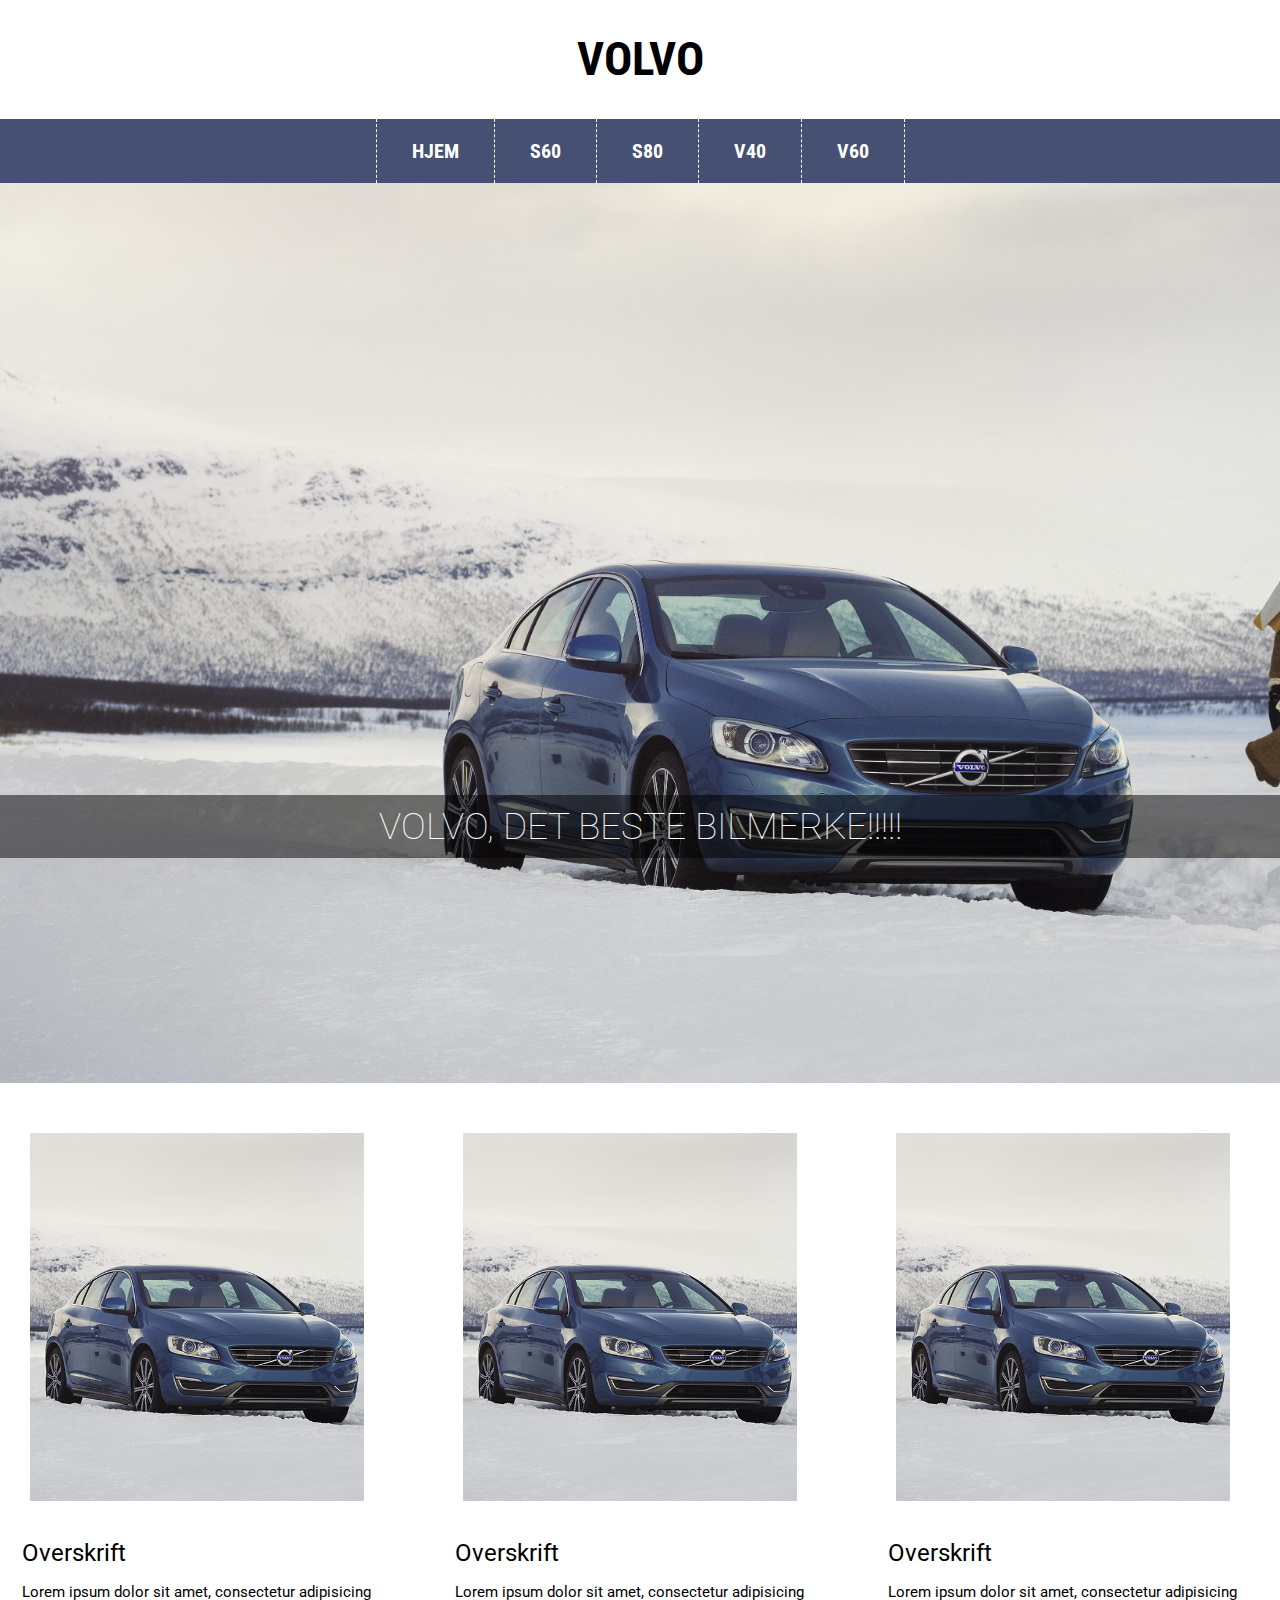
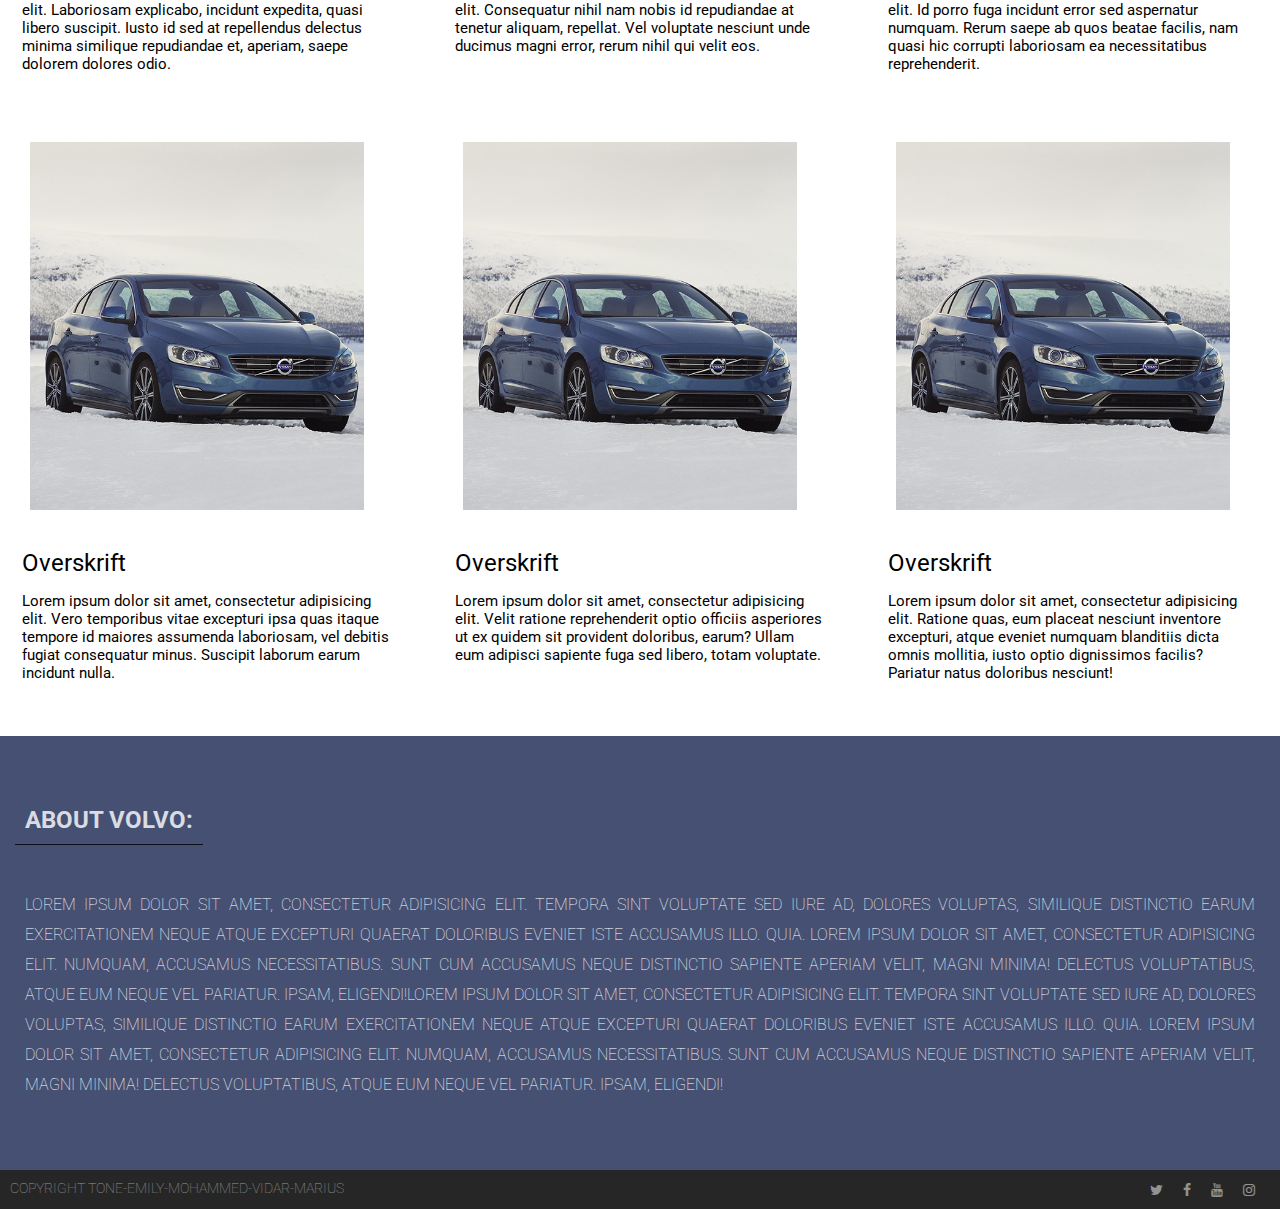
==== commit c2409c3a: "Innhold på førstesiden" ====
--- a/index.html
+++ b/index.html
@@ -40,7 +40,7 @@
 						    </figure>
 						    <div class="text">
 						        <h2>Overskrift</h2>
-										<p>Her kan det stå noe spennende tekst om selve produktet.</p>
+										<p>Lorem ipsum dolor sit amet, consectetur adipisicing elit. Laboriosam explicabo, incidunt expedita, quasi libero suscipit. Iusto id sed at repellendus delectus minima similique repudiandae et, aperiam, saepe dolorem dolores odio.</p>
 						    </div>	
 						  </a>
 				</article>
@@ -52,7 +52,7 @@
 						    </figure>
 						    <div class="text">
 						        <h2>Overskrift</h2>
-										<p>Her kan det stå noe spennende tekst om selve produktet.</p>
+										<p>Lorem ipsum dolor sit amet, consectetur adipisicing elit. Consequatur nihil nam nobis id repudiandae at tenetur aliquam, repellat. Vel voluptate nesciunt unde ducimus magni error, rerum nihil qui velit eos.</p>
 						    </div>	
 						  </a>
 				</article>
@@ -64,7 +64,7 @@
 						    </figure>
 						    <div class="text">
 						        <h2>Overskrift</h2>
-										<p>Her kan det stå noe spennende tekst om selve produktet.</p>
+										<p>Lorem ipsum dolor sit amet, consectetur adipisicing elit. Id porro fuga incidunt error sed aspernatur numquam. Rerum saepe ab quos beatae facilis, nam quasi hic corrupti laboriosam ea necessitatibus reprehenderit.</p>
 						    </div>	
 						  </a>
 				</article>
@@ -76,7 +76,7 @@
 						    </figure>
 						    <div class="text">
 						        <h2>Overskrift</h2>
-										<p>Her kan det stå noe spennende tekst om selve produktet.</p>
+										<p>Lorem ipsum dolor sit amet, consectetur adipisicing elit. Vero temporibus vitae excepturi ipsa quas itaque tempore id maiores assumenda laboriosam, vel debitis fugiat consequatur minus. Suscipit laborum earum incidunt nulla.</p>
 						    </div>	
 						  </a>
 				</article>
@@ -88,7 +88,7 @@
 						    </figure>
 						    <div class="text">
 						        <h2>Overskrift</h2>
-										<p>Her kan det stå noe spennende tekst om selve produktet.</p>
+										<p>Lorem ipsum dolor sit amet, consectetur adipisicing elit. Velit ratione reprehenderit optio officiis asperiores ut ex quidem sit provident doloribus, earum? Ullam eum adipisci sapiente fuga sed libero, totam voluptate.</p>
 						    </div>	
 						  </a>
 				</article>
@@ -100,7 +100,7 @@
 						    </figure>
 						    <div class="text">
 						        <h2>Overskrift</h2>
-										<p>Her kan det stå noe spennende tekst om selve produktet.</p>
+										<p>Lorem ipsum dolor sit amet, consectetur adipisicing elit. Ratione quas, eum placeat nesciunt inventore excepturi, atque eveniet numquam blanditiis dicta omnis mollitia, iusto optio dignissimos facilis? Pariatur natus doloribus nesciunt!</p>
 						    </div>	
 						  </a>
 				</article>
@@ -109,11 +109,12 @@
 </main>
 
 <section class="about">
-	<p>About us:<br /></p>
+	<h2>about volvo:</h2>
+	<p>Lorem ipsum dolor sit amet, consectetur adipisicing elit. Tempora sint voluptate sed iure ad, dolores voluptas, similique distinctio earum exercitationem neque atque excepturi quaerat doloribus eveniet iste accusamus illo. Quia. Lorem ipsum dolor sit amet, consectetur adipisicing elit. Numquam, accusamus necessitatibus. Sunt cum accusamus neque distinctio sapiente aperiam velit, magni minima! Delectus voluptatibus, atque eum neque vel pariatur. Ipsam, eligendi!Lorem ipsum dolor sit amet, consectetur adipisicing elit. Tempora sint voluptate sed iure ad, dolores voluptas, similique distinctio earum exercitationem neque atque excepturi quaerat doloribus eveniet iste accusamus illo. Quia. Lorem ipsum dolor sit amet, consectetur adipisicing elit. Numquam, accusamus necessitatibus. Sunt cum accusamus neque distinctio sapiente aperiam velit, magni minima! Delectus voluptatibus, atque eum neque vel pariatur. Ipsam, eligendi!</p>
 </section>
 
 <section class="footerWrap">
-	<footer class="copyright"><h2>Copyright gruppe ...</h2></footer>
+	<footer class="copyright"><h2>Copyright Tone-Emily-Mohammed-Vidar-Marius</h2></footer>
 		<footer class="social-menu styleSocial">
 			<ul>
 			    <li><a href="http://twitter.com"></a></li>
--- a/styles/style.css
+++ b/styles/style.css
@@ -131,21 +131,33 @@
 }
 
 .about {
-	position: relative;
 	background-color: #455073;
 	padding: 10px 15px;
 	color: #fff;
-	font-size: 25px;
-	font-stretch: condensed;
-	font-weight: bold;
-	
+}
+
+.about h2 {
+	margin-top: 50px;
+	opacity: 0.8;
+	border-bottom: 1px solid #000;
+	padding: 10px;
+	text-transform: uppercase;
+}
+
+.about p {
+	padding: 10px;
+	text-transform: uppercase;
+	font-weight: 100;
+	line-height: 30px;
+	text-align: justify;
+	margin-bottom: 50px;
 
 }
 
 
 /* MEDIA SCREEN */
 
-@media screen and (min-width: 30em) {
+@media screen and (min-width: 570px) {
 
 #logo {
 	display: flex;
@@ -305,7 +317,7 @@
 .item {
 	display: flex;
 	flex-wrap: wrap;
-	flex: 0 1 calc(33% - .5em);
+	flex: 0 1 calc(50% - .5em);
   margin-bottom: 1em;
 }
 
@@ -319,5 +331,28 @@
 	padding: 0;
 }
 
-}
-
+.about {
+	display: flex;
+	flex-wrap: wrap;
+	justify-content: space-between;
+	align-items: center;
+}
+
+}
+
+@media screen and (min-width: 770px) {
+
+
+
+
+.item {
+	display: flex;
+	flex-wrap: wrap;
+	flex: 0 1 calc(33% - .5em);
+  margin-bottom: 1em;
+}
+
+
+
+}
+
